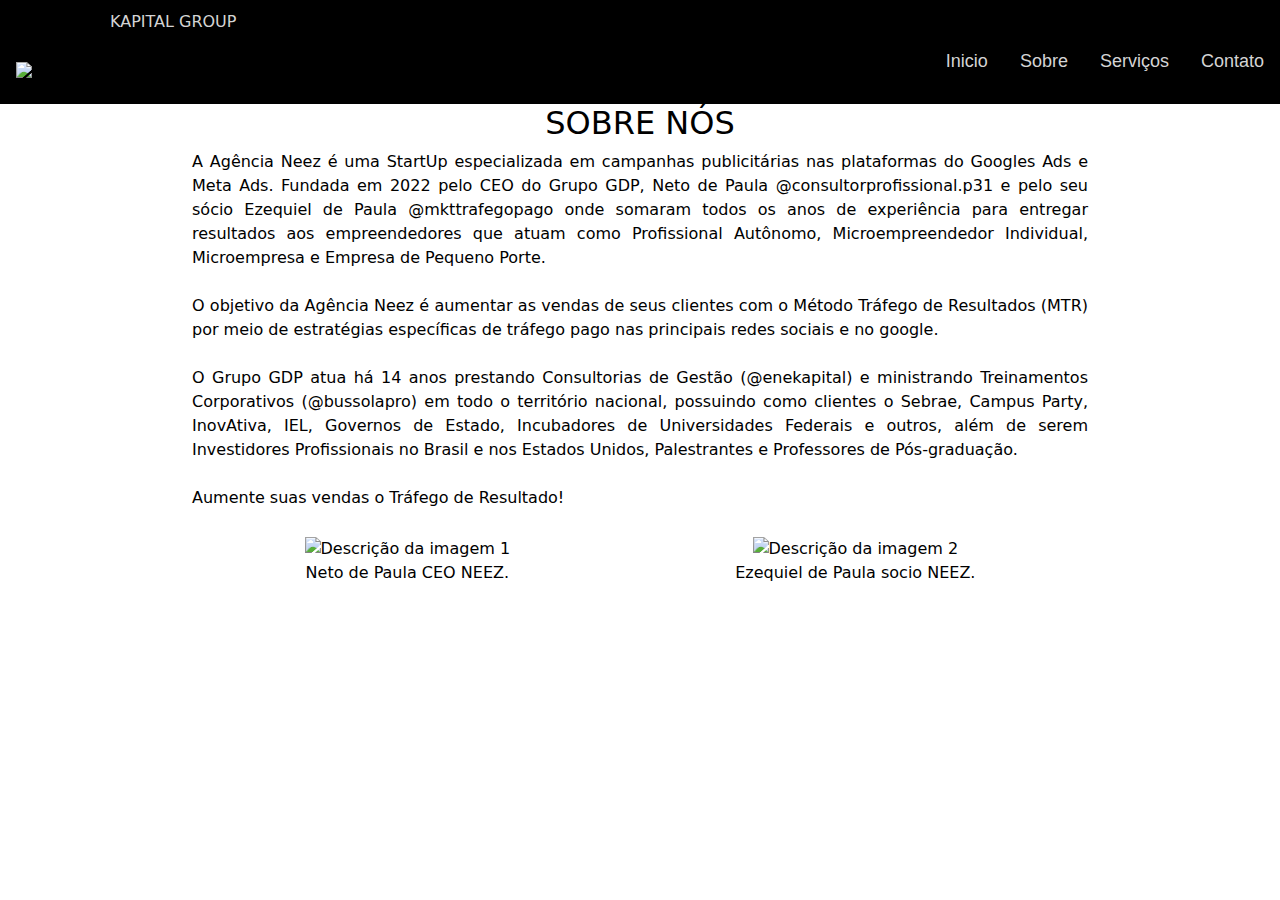
==== about.html @ 01608de9 "Merge branch 'main' of https://github.com/Tuttul12/AgenciaNeez_Info" ====
<!DOCTYPE html>
<html lang="pt-br">
    <head>
        <title>Sobre nós</title>
        <meta charset="UTF-8">
        <script src="https://kit.fontawesome.com/8090eeeaa7.js" crossorigin="anonymous"></script>
        <link href="https://cdn.jsdelivr.net/npm/bootstrap@5.3.3/dist/css/bootstrap.min.css" rel="stylesheet" integrity="sha384-QWTKZyjpPEjISv5WaRU9OFeRpok6YctnYmDr5pNlyT2bRjXh0JMhjY6hW+ALEwIH" crossorigin="anonymous">
        <link rel="stylesheet" href="css/style.css">
        <meta http-equiv="X-UA-Compatible" content="ie=edge">
        <link rel="preconnect" href="https://fonts.googleapis.com">
        <link rel="preconnect" href="https://fonts.gstatic.com" crossorigin>
        <link href="https://fonts.googleapis.com/css2?family=Roboto&display=swap" rel="stylesheet">
    </head>
    <body>
        <header id="inicio" class="header">
      <div class="header-top-group">
        <div class="container">
          <div class="header-left">KAPITAL GROUP</div>
            <div class="header-right">
              <a href="wa.me"><i class="fa-brands fa-whatsapp fa-xl"></i></a>
              <a href="https://www.instagram.com/agencianeez/"><i class="fa-brands fa-instagram fa-xl"></i></a>
            </div>
          </div>
        </div>
      </div>
<!--Menu de navegação-->
      <nav class="nav">
        <a href="index.html" class="logo-nav"><img src="../AgenciaNeez_Info/images/logo_2.ico" width="80px"></a>
        <button class="hamburger"></button>
        <ul class="nav-list">
          <li><a href="index.html">Inicio</a></li>
          <li><a href="about.html">Sobre</a></li>
          <li><a href="services.html">Serviços</a></li>
          <li><a href="contact.html">Contato</a></li>
        </ul>
      </nav>
    </header>
<!--Fim do menu de navegação-->
<!--Sessão Sobre-->
      <main class="about">
        <article class="about">
          <h2 class="about">SOBRE NÓS</h2>
            <p class="about">A Agência Neez é uma StartUp especializada em campanhas publicitárias nas plataformas do Googles Ads e Meta Ads. Fundada em 2022 pelo
                  CEO do Grupo GDP, Neto de Paula @consultorprofissional.p31 e pelo seu sócio Ezequiel de Paula @mkttrafegopago onde somaram todos os
                  anos de experiência para entregar resultados aos empreendedores que atuam como Profissional Autônomo, Microempreendedor Individual,
                  Microempresa e Empresa de Pequeno Porte.</br></br>
                  O objetivo da Agência Neez é aumentar as vendas de seus clientes com o Método Tráfego de Resultados (MTR) por meio de estratégias
                  específicas de tráfego pago nas principais redes sociais e no google.</br></br>
                  O Grupo GDP atua há 14 anos prestando Consultorias de Gestão (@enekapital) e ministrando Treinamentos Corporativos (@bussolapro) em
                  todo o território nacional, possuindo como clientes o Sebrae, Campus Party, InovAtiva, IEL, Governos de Estado, Incubadores de Universidades Federais
                  e outros, além de serem Investidores Profissionais no Brasil e nos Estados Unidos, Palestrantes e Professores de Pós-graduação.</br></br>
                  Aumente suas vendas o Tráfego de Resultado!
            </p>
              <div class="galeria">
    <figure>
        <img src="images/netoredonda.jpeg" alt="Descrição da imagem 1" />
        <figcaption>Neto de Paula CEO NEEZ.</figcaption>
    </figure>
    <figure>
        <img src="images/ezequielredonda.jpeg" alt="Descrição da imagem 2" />
        <figcaption>Ezequiel de Paula socio NEEZ.</figcaption>
    </figure>
              
        </article>
      </main>
    </body>
    </html>
---- css/style.css ----
.roboto-regular {
  font-family: "Roboto", sans-serif;
  font-weight: 400;
  font-style: normal;
}

* {
  margin: 0;
  padding: 0;
  box-sizing: border-box;
}

a {
  font-family: sans-serif;
  text-decoration: none;
}

/* Estilização NAV */

.header {
  background: #000;
  padding-inline: 16px;
}

.nav {
  max-width: 1280px;
  height: 70px;
  margin-inline: auto;

  display: flex;
  justify-content: space-between;
  align-items: center;
}

.nav-list {
  display: flex;
  gap: 32px;
  list-style: none;
}
.nav-list a {
  font-size: 18px;
  color: #d4d4d4;
  padding-block: 16px;
  transition: 0.2s;
}

.nav-list a:hover {
  color: #4e534e;
}

.fa-whatsapp {
  color: #d4d4d4;
  transition: 0.2s;
}

.fa-whatsapp:hover {
  color: #4e534e;
}

.fa-instagram {
  color: #d4d4d4;
  transition: 0.2s;
}

.fa-instagram:hover {
  color: #4e534e;
}

.hamburger {
  display: none;
  border: none;
  background: none;
  border-top: 3px solid #d4d4d4;
  cursor: pointer;
}

.hamburger::after,
.hamburger::before {
  content: " ";
  display: block;
  width: 30px;
  height: 3px;
  background: #d4d4d4;
  margin-top: 5px;
  position: relative;
  transition: 0.3s;
}

@media (max-width: 750px) {
  .hamburger {
    display: block;
    z-index: 1;
  }

  .nav-list {
    position: fixed;
    top: 0;
    left: 0;
    width: 100vw;
    height: 100vh;
    background: #a2a2a2;
    clip-path: circle(100px at 90% -15%);
    transition: 1s ease-out;

    flex-direction: column;
    justify-content: space-around;
    align-items: center;
    gap: 0;

    pointer-events: none;
  }

  .nav-list a {
    font-size: 24px;
    opacity: 0;
  }

  .nav-list li:nth-child(1) a {
    transition: 0.5s 0.2s;
  }

  .nav-list li:nth-child(2) a {
    transition: 0.5s 0.4s;
  }

  .nav-list li:nth-child(3) a {
    transition: 0.5s 0.6s;
  }

  /* Estilos ativos */

  .nav.active .nav-list {
    clip-path: circle(1500px at 90% -15%);
    pointer-events: all;
  }

  .nav.active .nav-list a {
    opacity: 1;
  }

  .nav.active .hamburger {
    position: fixed;
    top: 26px;
    right: 16px;
    border-top-color: transparent;
  }

  .nav.active .hamburger::before {
    transform: rotate(135deg);
  }

  .nav.active .hamburger::after {
    transform: rotate(-135deg);
    top: -7px;
  }
}

.container {
  display: flex;
  justify-content: space-between;
  align-items: center;
  padding-top: 10px;
  padding-left: 40px;
  padding-right: 20px;
}
/* Fim Estilização NAV */
/* Estilização Home */
.carrosel {
  display: grid;
  place-items: center;
  background-color: white;
}

h1 {
  font-size: 3rem;
  padding: 20px;
  margin: 20px 0px;
  color: #4e534e;
}

.slider {
  display: flex;
  justify-content: center;
  align-items: center;
  height: 100%;
  width: 80%;
  overflow: hidden;
  background: #d4d4d4;
  border-radius: 16px;
  box-shadow: 0 4px 30px rgba(0, 0, 0, 0.1);
  backdrop-filter: blur(7.4px);
  -webkit-backdrop-filter: blur(7.4px);
  border: 1px solid rgba(255, 255, 255, 0.4);
}

.slider-items {
  display: flex;
  justify-content: center;
  align-items: center;
  gap: 20px;
  animation: scrolling 20s linear infinite;
}

@keyframes scrolling {
  0% {
    transform: translateX(80%);
  }

  100% {
    transform: translateX(-20%);
  }
}

.slider-items img {
  width: 12%;
  margin: 25px;
}
/* Fim Estilização Home */

.container-fluid {
  height: max-content;
  background-color: #2c2c31;
  margin: 0;
}

.header-left {
  color: #d4d4d4;
  text-align: left;
}

.collapse {
  display: flex;
  justify-content: space-between;
  align-items: right;
}

.container-fluid {
  padding-left: 14%;
}

#home {
  background-image: url(../images/bg-header.png);
  background-repeat: no-repeat;
  background-size: cover;
  background-position: center;
}

.home {
  height: 500px;
}

.init {
  display: flex;
  justify-content: center;
  padding: 425px;
}

main.about {
  color: #000;
  padding-left: 15%;
  padding-right: 15%;
  align-items: center;
  text-align: justify;
}
.galeria {
  display: flex;
  justify-content: space-around;
}
figure {
  margin: 10px;
  text-align: center;
}
img {
  max-width: 100%; /* Ajusta a imagem para caber no container */
  height: auto; /* Mantém a proporção da imagem */
}

h2.about {
  color: black;
  padding-left: 15%;
  padding-right: 15%;
}

article > div > p {
  align-items: center;
  flex-direction: column;
}
p.about {
  color: #000;
}

.text-align {
  padding-left: 10%;
  padding-right: 10%;
  margin-top: -10px;
  font-size: 22px;
  padding-bottom: 3%;
}

h2 {
  text-align: center;
  color: #b5b2a7;
}

p {
  align-items: center;
  text-align: justify;
  color: #d4d4d4;
}
::-webkit-scrollbar {
  width: 8px;
}

::-webkit-scrollbar-track {
  background-color: #2f2f34;
}

::-webkit-scrollbar-thumb {
  background-color: #9e9ea0;
}

.product {
  display: flex;
  flex-direction: row;
}

.card h1 {
  text-align: center;
}

.card {
  text-align: center;
  color: #fff;
  margin: 64px;
  padding: 8px;
  width: 270px;
  height: 480px;
  background-color: #000;
  box-shadow: 10px 5px 5px #000;
  border-radius: 2%;
  overflow-y: hidden;
  opacity: calc(0.8);
  letter-spacing: monospace;
  font-size: medium;
  text-align: justify;
  align-items: center;
  border: 4px solid #2c2c31;
  position: relative;
}

div.card > ul {
  list-style-type: "\🗸\00A0";
  list-style-position: inside;
}

@media (max-widht: 750px) {
  .card {
    flex-direction: column;
    z-index: 1;
  }
}

input {
  background-color: #4e534e;
  color: #fff;
  width: 120px;
  height: 30px;
  font-size: large;
  cursor: grabbing;
  border-radius: 15px;
  text-align: center;
  border: 1px solid #4e534e;
}

input:hover {
  transform: scale(1.1);
}

.footer {
  background-color: #000;
  padding: 10px;
}

.copyright {
  display: flex;
  place-items: center;
  color: red;
}

.copyright .text-footer {
  color: red;
  align-items: center;
}
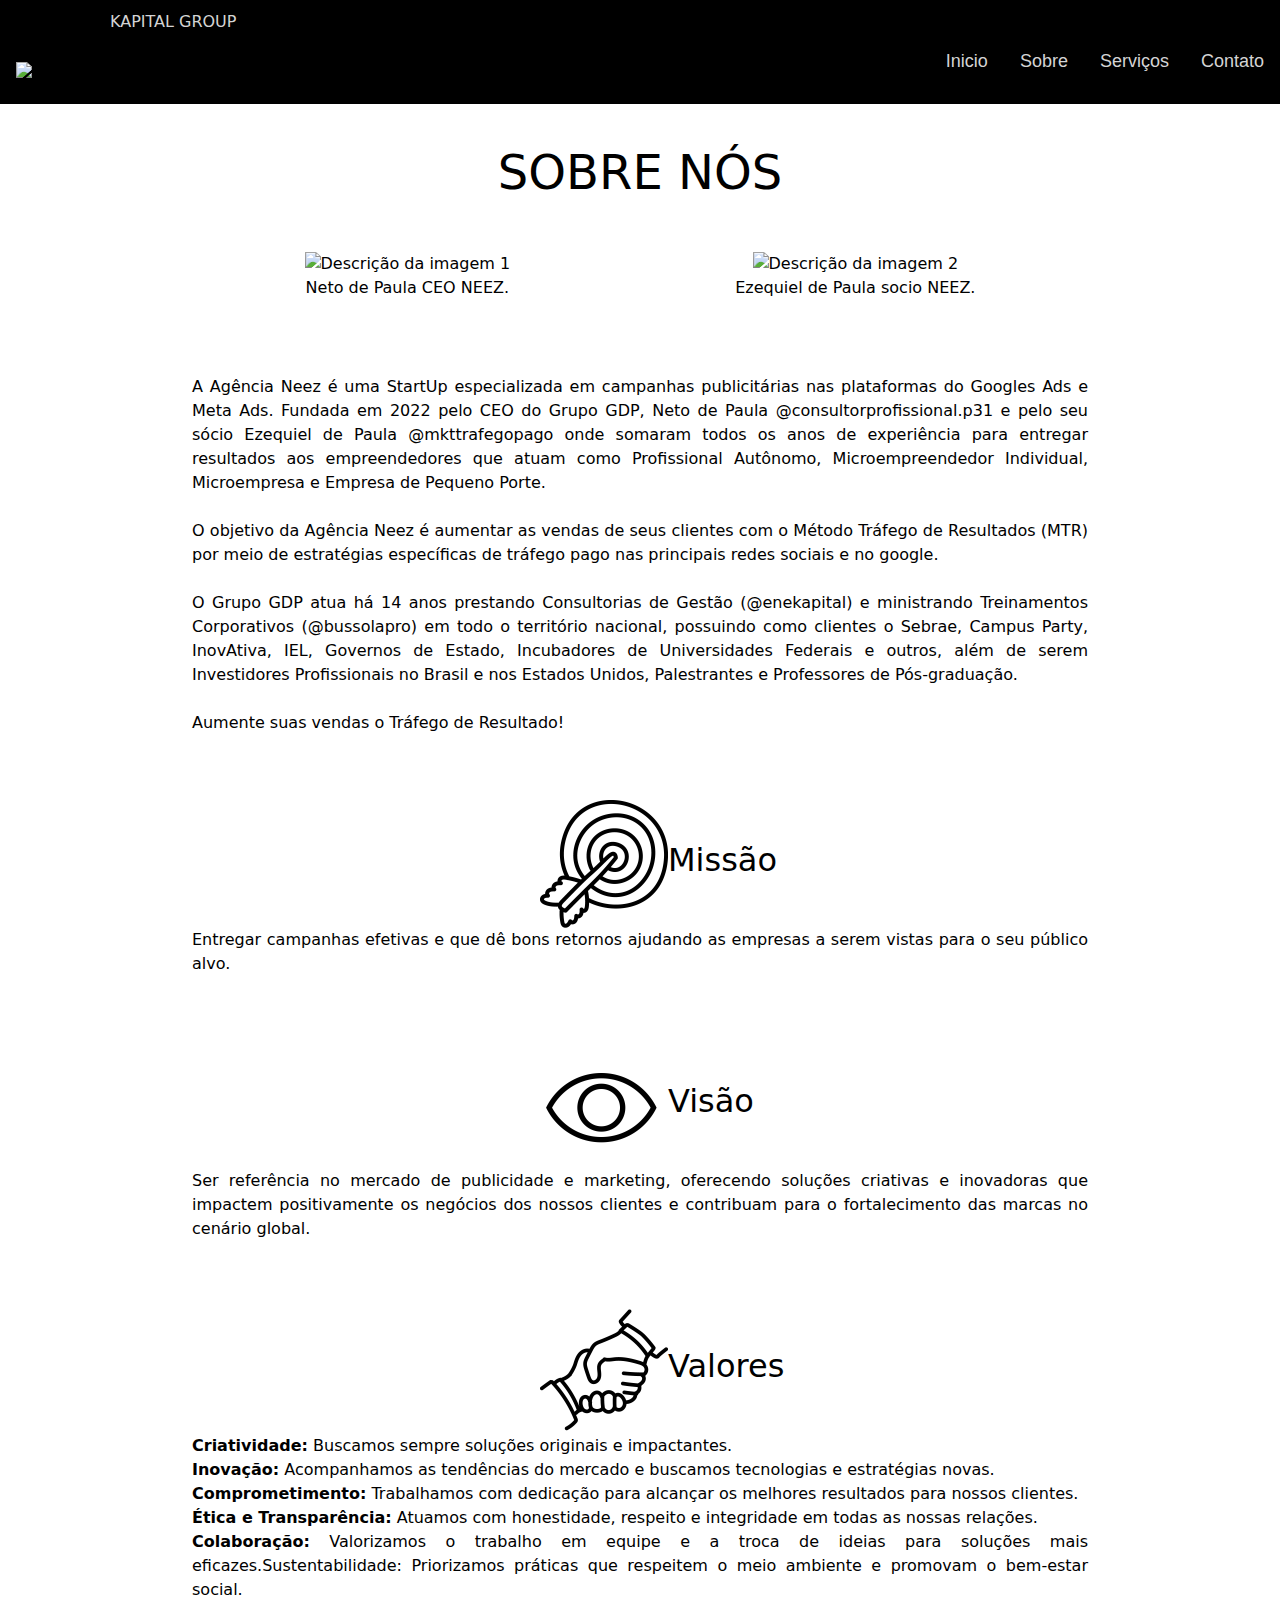
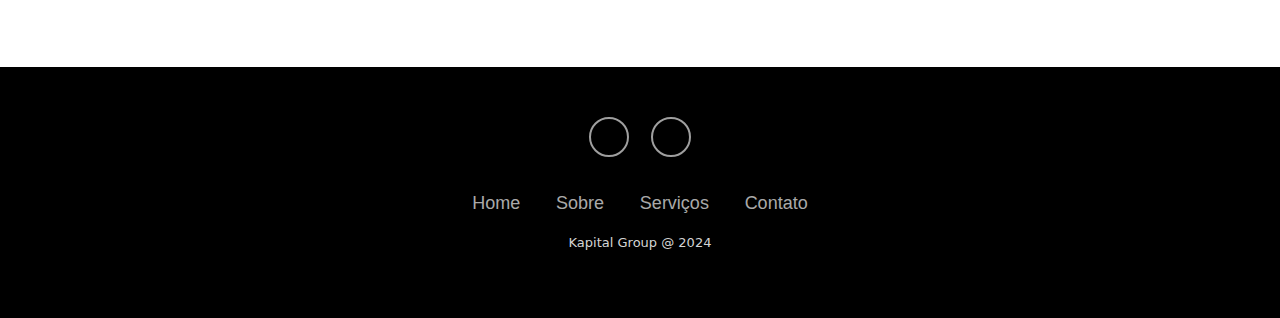
==== commit fdc912ee: "IDEAIS" ====
--- a/about.html
+++ b/about.html
@@ -1,31 +1,34 @@
 <!DOCTYPE html>
 <html lang="pt-br">
-    <head>
-        <title>Sobre nós</title>
-        <meta charset="UTF-8">
-        <script src="https://kit.fontawesome.com/8090eeeaa7.js" crossorigin="anonymous"></script>
-        <link href="https://cdn.jsdelivr.net/npm/bootstrap@5.3.3/dist/css/bootstrap.min.css" rel="stylesheet" integrity="sha384-QWTKZyjpPEjISv5WaRU9OFeRpok6YctnYmDr5pNlyT2bRjXh0JMhjY6hW+ALEwIH" crossorigin="anonymous">
-        <link rel="stylesheet" href="css/style.css">
-        <meta http-equiv="X-UA-Compatible" content="ie=edge">
-        <link rel="preconnect" href="https://fonts.googleapis.com">
-        <link rel="preconnect" href="https://fonts.gstatic.com" crossorigin>
-        <link href="https://fonts.googleapis.com/css2?family=Roboto&display=swap" rel="stylesheet">
-    </head>
-    <body>
-        <header id="inicio" class="header">
+  <head>
+    <title>NEEZ</title>
+      <meta charset="UTF-8">
+      <script src="https://kit.fontawesome.com/8090eeeaa7.js" crossorigin="anonymous"></script>
+      <link href="https://cdn.jsdelivr.net/npm/bootstrap@5.3.3/dist/css/bootstrap.min.css" rel="stylesheet" integrity="sha384-QWTKZyjpPEjISv5WaRU9OFeRpok6YctnYmDr5pNlyT2bRjXh0JMhjY6hW+ALEwIH" crossorigin="anonymous">
+      <link rel="stylesheet" href="css/style.css">
+      <meta http-equiv="X-UA-Compatible" content="ie=edge">
+      <link rel="preconnect" href="https://fonts.googleapis.com">
+      <link rel="preconnect" href="https://fonts.gstatic.com" crossorigin>
+      <link href="https://fonts.googleapis.com/css2?family=Roboto&display=swap" rel="stylesheet">
+      <script defer src="/js/app.js"></script>
+       <meta http-equiv="Content-Secury-Policy" content="default-src 'self'; script-src 'self'">
+  </head>
+  <body>
+    <script src="script-local.js"></script>
+    <header id="inicio" class="header">
       <div class="header-top-group">
         <div class="container">
           <div class="header-left">KAPITAL GROUP</div>
             <div class="header-right">
-              <a href="wa.me"><i class="fa-brands fa-whatsapp fa-xl"></i></a>
-              <a href="https://www.instagram.com/agencianeez/"><i class="fa-brands fa-instagram fa-xl"></i></a>
+              <a href="wa.me" target="_blank"><i class="fa-brands fa-whatsapp fa-xl"></i></a>
+              <a href="https://www.instagram.com/agencianeez/" target="_blank"><i class="fa-brands fa-instagram fa-xl"></i></a>
             </div>
           </div>
         </div>
       </div>
 <!--Menu de navegação-->
-      <nav class="nav">
-        <a href="index.html" class="logo-nav"><img src="../AgenciaNeez_Info/images/logo_2.ico" width="80px"></a>
+    <nav class="nav">
+        <a href="index.html" class="logo-nav"><img src="./images/logo_2.png" width="80px"></a>
         <button class="hamburger"></button>
         <ul class="nav-list">
           <li><a href="index.html">Inicio</a></li>
@@ -39,7 +42,17 @@
 <!--Sessão Sobre-->
       <main class="about">
         <article class="about">
-          <h2 class="about">SOBRE NÓS</h2>
+          <h1 class="about">SOBRE NÓS</h1>
+          <div class="galeria">
+            <figure>
+              <img src="images/netoredonda.png" alt="Descrição da imagem 1" />
+                <figcaption>Neto de Paula CEO NEEZ.</figcaption>
+          </figure>
+    <figure>
+        <img src="images/ezequielredonda.png" alt="Descrição da imagem 2" />
+        <figcaption>Ezequiel de Paula socio NEEZ.</figcaption>
+    </figure>
+    </div>
             <p class="about">A Agência Neez é uma StartUp especializada em campanhas publicitárias nas plataformas do Googles Ads e Meta Ads. Fundada em 2022 pelo
                   CEO do Grupo GDP, Neto de Paula @consultorprofissional.p31 e pelo seu sócio Ezequiel de Paula @mkttrafegopago onde somaram todos os
                   anos de experiência para entregar resultados aos empreendedores que atuam como Profissional Autônomo, Microempreendedor Individual,
@@ -51,17 +64,58 @@
                   e outros, além de serem Investidores Profissionais no Brasil e nos Estados Unidos, Palestrantes e Professores de Pós-graduação.</br></br>
                   Aumente suas vendas o Tráfego de Resultado!
             </p>
-              <div class="galeria">
-    <figure>
-        <img src="images/netoredonda.jpeg" alt="Descrição da imagem 1" />
-        <figcaption>Neto de Paula CEO NEEZ.</figcaption>
-    </figure>
-    <figure>
-        <img src="images/ezequielredonda.jpeg" alt="Descrição da imagem 2" />
-        <figcaption>Ezequiel de Paula socio NEEZ.</figcaption>
-    </figure>
-              
+            <div class="missao">
+              <img src="images/missao.png" alt="Icone missao"/>
+              <h2 class="ideais">Missão</h2>
+              </div>
+              <p class="ideais">Entregar campanhas efetivas e que dê bons retornos ajudando as empresas a serem vistas para o seu público alvo.</p>
+                
+              <div class="visao">
+                <img  src="images/visao.png" alt="icones visao">
+                <h2 class="ideais">Visão</h2>
+              </div>
+              <p class="ideais">Ser referência no mercado de publicidade e marketing, oferecendo soluções criativas e inovadoras que impactem positivamente os negócios dos nossos clientes e contribuam para o fortalecimento das marcas no cenário global. </p>
+
+              <div class="valor">
+                <img  src="images/valores.png" alt="Icones Valores">
+                <h2 class="ideais" >Valores</h2>
+              </div>
+                      <p class="ideais">
+                        <spam>Criatividade:</spam> Buscamos sempre soluções originais e impactantes. <br>
+                        <spam>Inovação:</spam> Acompanhamos as tendências do mercado e buscamos tecnologias e estratégias novas. <br>
+                        <spam>Comprometimento:</spam> Trabalhamos com dedicação para alcançar os melhores resultados para nossos clientes. <br>
+                        <spam>Ética e Transparência:</spam> Atuamos com honestidade, respeito e integridade em todas as nossas relações. <br>
+                        <spam>Colaboração:</spam> Valorizamos o trabalho em equipe e a troca de ideias para soluções mais eficazes.Sustentabilidade: Priorizamos práticas que respeitem o meio ambiente e promovam o bem-estar social.
+                      </p>
+            </div>
         </article>
       </main>
-    </body>
-    </html>+<!--Inicio Footer-->
+    <footer class="footers">
+      <section class="footer">
+        <div class="social">
+            <a href="wa.me" target="_blank"><i class="fa-brands fa-whatsapp fa-xl"></i></a>
+              <a href="https://www.instagram.com/agencianeez/" target="_blank"><i class="fa-brands fa-instagram fa-xl"></i></a>
+        </div>
+        <ul class="list-footer">
+          <li>
+            <a href="#">Home</a>
+          </li>
+          <li>
+            <a href="about.html">Sobre</a>
+          </li>
+          <li>
+            <a href="services.html">Serviços</a>
+          </li>
+          <li>
+            <a href="contact.html">Contato</a>
+          </li>
+        </ul>
+        <p class="copyright">
+          Kapital Group @ 2024
+        </p>
+      </section>
+    </footer>
+<!--Fim Footer-->
+  </body>
+</html>--- a/css/style.css
+++ b/css/style.css
@@ -191,6 +191,7 @@
   backdrop-filter: blur(7.4px);
   -webkit-backdrop-filter: blur(7.4px);
   border: 1px solid rgba(255, 255, 255, 0.4);
+  margin-bottom: 48px;
 }
 
 .slider-items {
@@ -265,6 +266,7 @@
 .galeria {
   display: flex;
   justify-content: space-around;
+  margin-bottom: 65px;
 }
 figure {
   margin: 10px;
@@ -275,15 +277,17 @@
   height: auto; /* Mantém a proporção da imagem */
 }
 
-h2.about {
-  color: black;
+article > h1.about {
+  color: rgb(0, 0, 0);
   padding-left: 15%;
   padding-right: 15%;
-}
-
-article > div > p {
+  text-align: center;
+}
+
+article > p {
   align-items: center;
   flex-direction: column;
+  margin-bottom: 65px;
 }
 p.about {
   color: #000;
@@ -360,7 +364,7 @@
   }
 }
 
-input {
+button {
   background-color: #4e534e;
   color: #fff;
   width: 120px;
@@ -372,22 +376,164 @@
   border: 1px solid #4e534e;
 }
 
-input:hover {
+button:hover {
   transform: scale(1.1);
 }
-
-.footer {
+/* Estilização Contato */
+
+.cont {
+  display: flex;
+  justify-content: center;
+  align-items: center;
+  width: 100%;
+  height: 100vh;
+}
+
+.form_box {
+  display: flex;
+  flex-direction: column;
+  background-color: #fff;
+  border-radius: 8px;
+  width: 700px;
+}
+
+.form_box .title {
+  padding: 24px 32px;
+  font-size: 24px;
+  border-bottom: thin solid #d4d4d4;
+}
+
+.form_box form {
+  display: flex;
+  align-items: start;
+  flex-wrap: wrap;
+  padding: 32px;
+}
+
+.form_box input,
+.form_box textarea {
+  width: calc(50% - 8px);
+  height: 48px;
+  border-radius: 8px;
+  border: thin solid #d5d5d5;
+  padding-left: 16px;
+  margin-bottom: 16px;
+  font-size: 16px;
+}
+
+.form_box input:first-child {
+  margin-right: 16px;
+}
+
+.form_box input[name="email"] {
+  width: 100%;
+}
+
+.form_box textarea {
+  width: 100%;
+  height: 180px;
+  padding: 16px;
+}
+
+/* Fim estilização Contato */
+/* Estilização Footer*/
+
+.footers {
   background-color: #000;
   padding: 10px;
-}
-
-.copyright {
-  display: flex;
-  place-items: center;
-  color: red;
-}
-
-.copyright .text-footer {
-  color: red;
-  align-items: center;
-}
+  font-weight: 400;
+  box-sizing: border-box;
+}
+
+.footer {
+  padding: 40px 0;
+}
+
+.footer .social {
+  text-align: center;
+  padding-bottom: 25px;
+}
+
+.footer .social a {
+  font-size: 15px;
+  color: inherit;
+  border: 2px solid #d4d4d4;
+  width: 40px;
+  height: 40px;
+  line-height: 36px;
+  display: inline-block;
+  text-align: center;
+  border-radius: 50%;
+  margin: 0 8px;
+  opacity: 0.75;
+}
+
+.footer .social a:hover {
+  opacity: 0.9;
+}
+
+.footer ul {
+  margin-top: 0;
+  padding: 0;
+  list-style: none;
+  font-size: 18px;
+  line-height: 1.6;
+  margin-bottom: 0;
+  text-align: center;
+}
+
+.footer ul a {
+  color: #d4d4d4;
+  text-decoration: none;
+  opacity: 0.8;
+}
+
+.footer ul li {
+  display: inline-block;
+  padding: 0 15px;
+}
+
+.footer ul li a:hover {
+  opacity: 1;
+}
+
+.footer .copyright {
+  margin-top: 15px;
+  text-align: center;
+  font-size: 13px;
+  color: #d4d4d4;
+}
+
+/* Fim Estilização Footer*/
+
+
+.missao {
+    display: flex;
+    align-items: center;
+    margin: auto;
+    width: 200px; 
+    height: auto; 
+    color: #000;
+}
+.valor {
+    display: flex;
+    align-items: center;
+    margin: auto;
+    width: 200px; 
+    height: auto; 
+    color: #000;
+}
+.visao {
+    display: flex;
+    align-items: center;
+    margin: auto;
+    width: 200px; 
+    height: auto; 
+    color: #000;
+}
+.ideais{
+  color: #000;
+}
+spam{
+  font-weight: bolder;
+}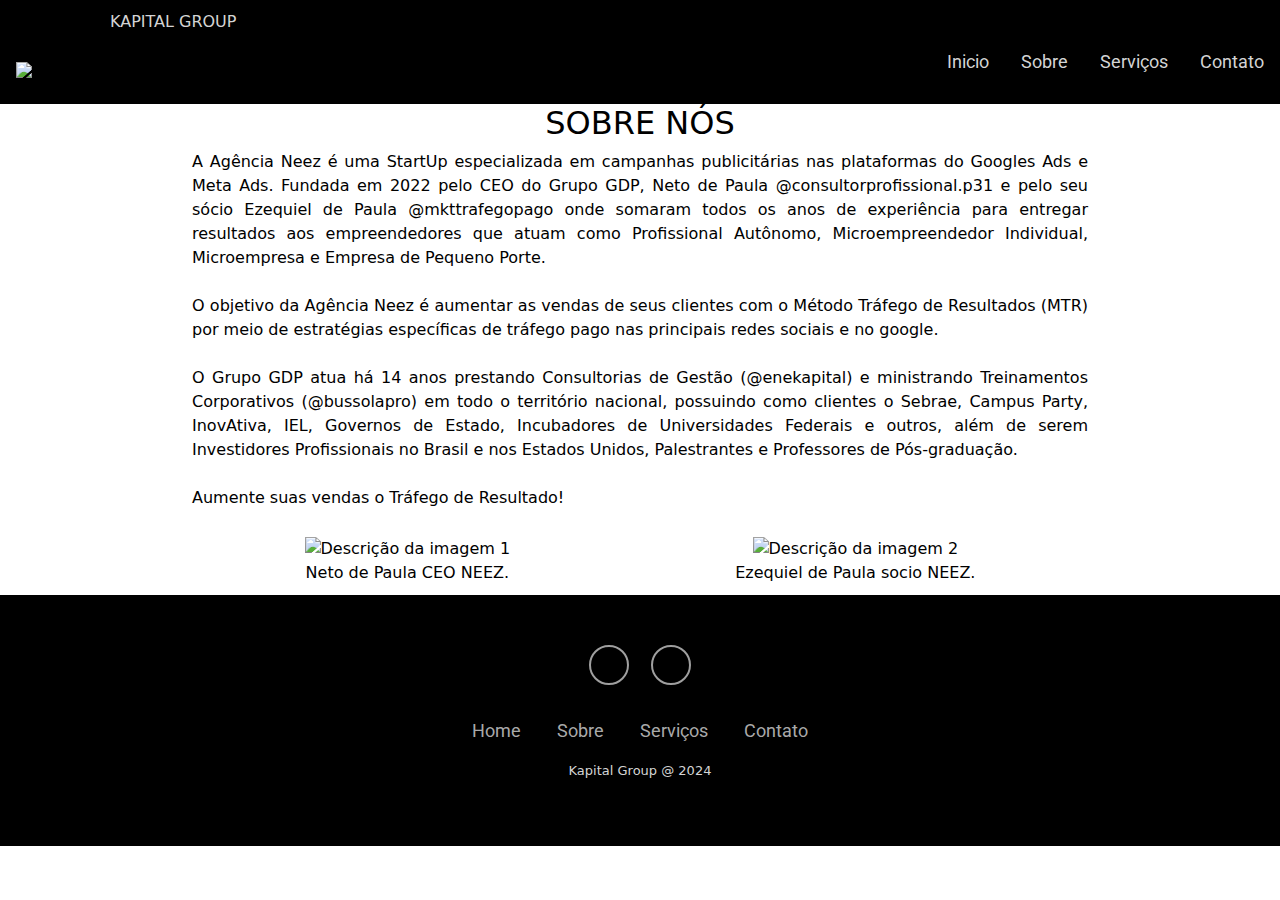
==== commit b7e4983f: "atualização card vendas" ====
--- a/about.html
+++ b/about.html
@@ -1,34 +1,33 @@
 <!DOCTYPE html>
 <html lang="pt-br">
-  <head>
-    <title>NEEZ</title>
-      <meta charset="UTF-8">
-      <script src="https://kit.fontawesome.com/8090eeeaa7.js" crossorigin="anonymous"></script>
-      <link href="https://cdn.jsdelivr.net/npm/bootstrap@5.3.3/dist/css/bootstrap.min.css" rel="stylesheet" integrity="sha384-QWTKZyjpPEjISv5WaRU9OFeRpok6YctnYmDr5pNlyT2bRjXh0JMhjY6hW+ALEwIH" crossorigin="anonymous">
-      <link rel="stylesheet" href="css/style.css">
-      <meta http-equiv="X-UA-Compatible" content="ie=edge">
-      <link rel="preconnect" href="https://fonts.googleapis.com">
-      <link rel="preconnect" href="https://fonts.gstatic.com" crossorigin>
-      <link href="https://fonts.googleapis.com/css2?family=Roboto&display=swap" rel="stylesheet">
-      <script defer src="/js/app.js"></script>
-       <meta http-equiv="Content-Secury-Policy" content="default-src 'self'; script-src 'self'">
-  </head>
-  <body>
+    <head>
+        <title>Sobre nós</title>
+        <meta charset="UTF-8">
+        <script src="https://kit.fontawesome.com/8090eeeaa7.js" crossorigin="anonymous"></script>
+        <link href="https://cdn.jsdelivr.net/npm/bootstrap@5.3.3/dist/css/bootstrap.min.css" rel="stylesheet" integrity="sha384-QWTKZyjpPEjISv5WaRU9OFeRpok6YctnYmDr5pNlyT2bRjXh0JMhjY6hW+ALEwIH" crossorigin="anonymous">
+        <link rel="stylesheet" href="css/style.css">
+        <meta http-equiv="X-UA-Compatible" content="ie=edge">
+        <link rel="preconnect" href="https://fonts.googleapis.com">
+        <link rel="preconnect" href="https://fonts.gstatic.com" crossorigin>
+        <link href="https://fonts.googleapis.com/css2?family=Roboto&display=swap" rel="stylesheet">
+         <meta http-equiv="Content-Secury-Policy" content="default-src 'self'; script-src 'self'">
+    </head>
+    <body>
     <script src="script-local.js"></script>
     <header id="inicio" class="header">
       <div class="header-top-group">
         <div class="container">
           <div class="header-left">KAPITAL GROUP</div>
             <div class="header-right">
-              <a href="wa.me" target="_blank"><i class="fa-brands fa-whatsapp fa-xl"></i></a>
-              <a href="https://www.instagram.com/agencianeez/" target="_blank"><i class="fa-brands fa-instagram fa-xl"></i></a>
+              <a href="wa.me"><i class="fa-brands fa-whatsapp fa-xl"></i></a>
+              <a href="https://www.instagram.com/agencianeez/"><i class="fa-brands fa-instagram fa-xl"></i></a>
             </div>
           </div>
         </div>
       </div>
 <!--Menu de navegação-->
-    <nav class="nav">
-        <a href="index.html" class="logo-nav"><img src="./images/logo_2.png" width="80px"></a>
+      <nav class="nav">
+        <a href="index.html" class="logo-nav"><img src="../AgenciaNeez_Info/images/logo_2.ico" width="80px"></a>
         <button class="hamburger"></button>
         <ul class="nav-list">
           <li><a href="index.html">Inicio</a></li>
@@ -42,17 +41,7 @@
 <!--Sessão Sobre-->
       <main class="about">
         <article class="about">
-          <h1 class="about">SOBRE NÓS</h1>
-          <div class="galeria">
-            <figure>
-              <img src="images/netoredonda.png" alt="Descrição da imagem 1" />
-                <figcaption>Neto de Paula CEO NEEZ.</figcaption>
-          </figure>
-    <figure>
-        <img src="images/ezequielredonda.png" alt="Descrição da imagem 2" />
-        <figcaption>Ezequiel de Paula socio NEEZ.</figcaption>
-    </figure>
-    </div>
+          <h2 class="about">SOBRE NÓS</h2>
             <p class="about">A Agência Neez é uma StartUp especializada em campanhas publicitárias nas plataformas do Googles Ads e Meta Ads. Fundada em 2022 pelo
                   CEO do Grupo GDP, Neto de Paula @consultorprofissional.p31 e pelo seu sócio Ezequiel de Paula @mkttrafegopago onde somaram todos os
                   anos de experiência para entregar resultados aos empreendedores que atuam como Profissional Autônomo, Microempreendedor Individual,
@@ -64,34 +53,19 @@
                   e outros, além de serem Investidores Profissionais no Brasil e nos Estados Unidos, Palestrantes e Professores de Pós-graduação.</br></br>
                   Aumente suas vendas o Tráfego de Resultado!
             </p>
-            <div class="missao">
-              <img src="images/missao.png" alt="Icone missao"/>
-              <h2 class="ideais">Missão</h2>
-              </div>
-              <p class="ideais">Entregar campanhas efetivas e que dê bons retornos ajudando as empresas a serem vistas para o seu público alvo.</p>
-                
-              <div class="visao">
-                <img  src="images/visao.png" alt="icones visao">
-                <h2 class="ideais">Visão</h2>
-              </div>
-              <p class="ideais">Ser referência no mercado de publicidade e marketing, oferecendo soluções criativas e inovadoras que impactem positivamente os negócios dos nossos clientes e contribuam para o fortalecimento das marcas no cenário global. </p>
-
-              <div class="valor">
-                <img  src="images/valores.png" alt="Icones Valores">
-                <h2 class="ideais" >Valores</h2>
-              </div>
-                      <p class="ideais">
-                        <spam>Criatividade:</spam> Buscamos sempre soluções originais e impactantes. <br>
-                        <spam>Inovação:</spam> Acompanhamos as tendências do mercado e buscamos tecnologias e estratégias novas. <br>
-                        <spam>Comprometimento:</spam> Trabalhamos com dedicação para alcançar os melhores resultados para nossos clientes. <br>
-                        <spam>Ética e Transparência:</spam> Atuamos com honestidade, respeito e integridade em todas as nossas relações. <br>
-                        <spam>Colaboração:</spam> Valorizamos o trabalho em equipe e a troca de ideias para soluções mais eficazes.Sustentabilidade: Priorizamos práticas que respeitem o meio ambiente e promovam o bem-estar social.
-                      </p>
-            </div>
+              <div class="galeria">
+    <figure>
+        <img src="images/netoredonda.jpeg" alt="Descrição da imagem 1" />
+        <figcaption>Neto de Paula CEO NEEZ.</figcaption>
+    </figure>
+    <figure>
+        <img src="images/ezequielredonda.jpeg" alt="Descrição da imagem 2" />
+        <figcaption>Ezequiel de Paula socio NEEZ.</figcaption>
+    </figure>
+              
         </article>
       </main>
-<!--Inicio Footer-->
-    <footer class="footers">
+       <footer class="footers">
       <section class="footer">
         <div class="social">
             <a href="wa.me" target="_blank"><i class="fa-brands fa-whatsapp fa-xl"></i></a>
@@ -116,6 +90,5 @@
         </p>
       </section>
     </footer>
-<!--Fim Footer-->
-  </body>
-</html>+    </body>
+    </html>--- a/css/style.css
+++ b/css/style.css
@@ -11,7 +11,7 @@
 }
 
 a {
-  font-family: sans-serif;
+  font-family: "Roboto", sans-serif;
   text-decoration: none;
 }
 
@@ -188,10 +188,9 @@
   background: #d4d4d4;
   border-radius: 16px;
   box-shadow: 0 4px 30px rgba(0, 0, 0, 0.1);
+  -webkit-backdrop-filter: blur(7.4px);
   backdrop-filter: blur(7.4px);
-  -webkit-backdrop-filter: blur(7.4px);
   border: 1px solid rgba(255, 255, 255, 0.4);
-  margin-bottom: 48px;
 }
 
 .slider-items {
@@ -266,7 +265,6 @@
 .galeria {
   display: flex;
   justify-content: space-around;
-  margin-bottom: 65px;
 }
 figure {
   margin: 10px;
@@ -277,17 +275,15 @@
   height: auto; /* Mantém a proporção da imagem */
 }
 
-article > h1.about {
-  color: rgb(0, 0, 0);
+h2.about {
+  color: black;
   padding-left: 15%;
   padding-right: 15%;
-  text-align: center;
-}
-
-article > p {
+}
+
+article > div > p {
   align-items: center;
   flex-direction: column;
-  margin-bottom: 65px;
 }
 p.about {
   color: #000;
@@ -337,7 +333,7 @@
   color: #fff;
   margin: 64px;
   padding: 8px;
-  width: 270px;
+  width: 300px;
   height: 480px;
   background-color: #000;
   box-shadow: 10px 5px 5px #000;
@@ -352,18 +348,6 @@
   position: relative;
 }
 
-div.card > ul {
-  list-style-type: "\🗸\00A0";
-  list-style-position: inside;
-}
-
-@media (max-widht: 750px) {
-  .card {
-    flex-direction: column;
-    z-index: 1;
-  }
-}
-
 button {
   background-color: #4e534e;
   color: #fff;
@@ -379,63 +363,7 @@
 button:hover {
   transform: scale(1.1);
 }
-/* Estilização Contato */
-
-.cont {
-  display: flex;
-  justify-content: center;
-  align-items: center;
-  width: 100%;
-  height: 100vh;
-}
-
-.form_box {
-  display: flex;
-  flex-direction: column;
-  background-color: #fff;
-  border-radius: 8px;
-  width: 700px;
-}
-
-.form_box .title {
-  padding: 24px 32px;
-  font-size: 24px;
-  border-bottom: thin solid #d4d4d4;
-}
-
-.form_box form {
-  display: flex;
-  align-items: start;
-  flex-wrap: wrap;
-  padding: 32px;
-}
-
-.form_box input,
-.form_box textarea {
-  width: calc(50% - 8px);
-  height: 48px;
-  border-radius: 8px;
-  border: thin solid #d5d5d5;
-  padding-left: 16px;
-  margin-bottom: 16px;
-  font-size: 16px;
-}
-
-.form_box input:first-child {
-  margin-right: 16px;
-}
-
-.form_box input[name="email"] {
-  width: 100%;
-}
-
-.form_box textarea {
-  width: 100%;
-  height: 180px;
-  padding: 16px;
-}
-
-/* Fim estilização Contato */
+
 /* Estilização Footer*/
 
 .footers {
@@ -505,35 +433,3 @@
 }
 
 /* Fim Estilização Footer*/
-
-
-.missao {
-    display: flex;
-    align-items: center;
-    margin: auto;
-    width: 200px; 
-    height: auto; 
-    color: #000;
-}
-.valor {
-    display: flex;
-    align-items: center;
-    margin: auto;
-    width: 200px; 
-    height: auto; 
-    color: #000;
-}
-.visao {
-    display: flex;
-    align-items: center;
-    margin: auto;
-    width: 200px; 
-    height: auto; 
-    color: #000;
-}
-.ideais{
-  color: #000;
-}
-spam{
-  font-weight: bolder;
-}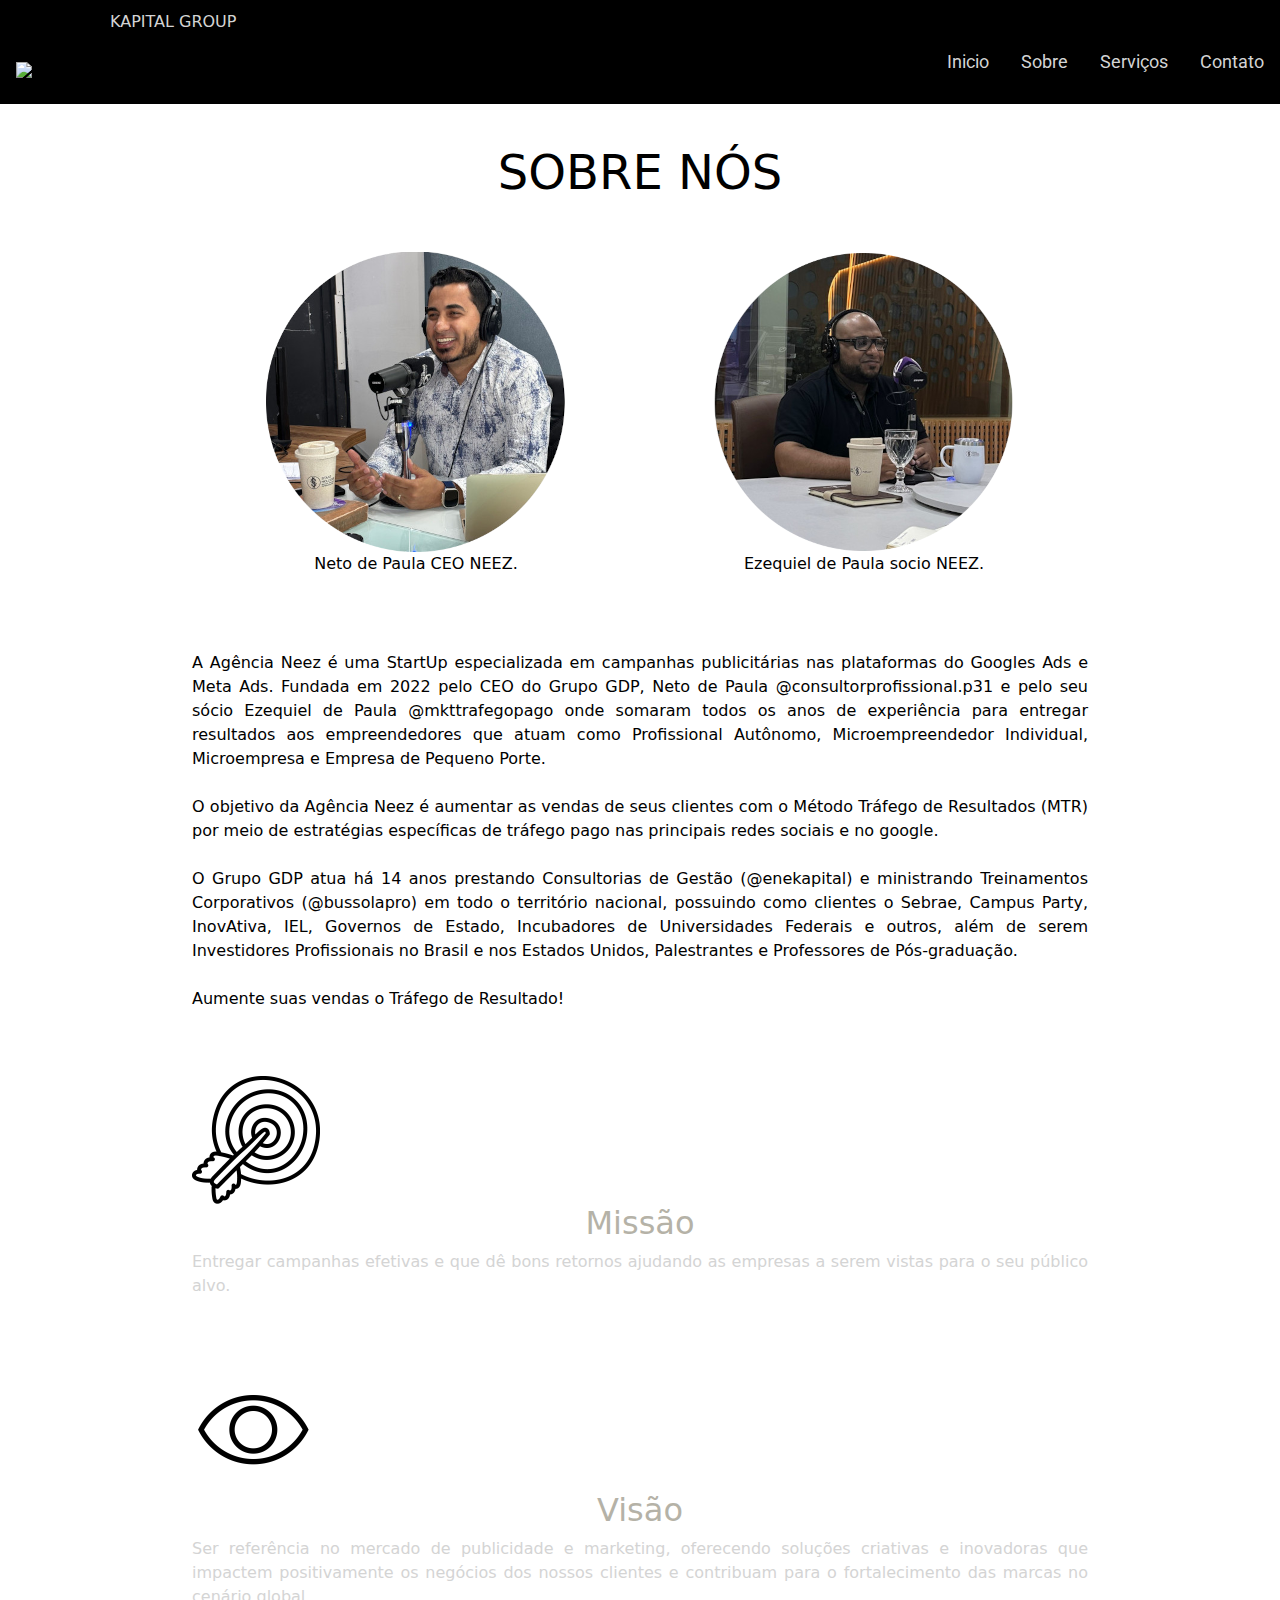
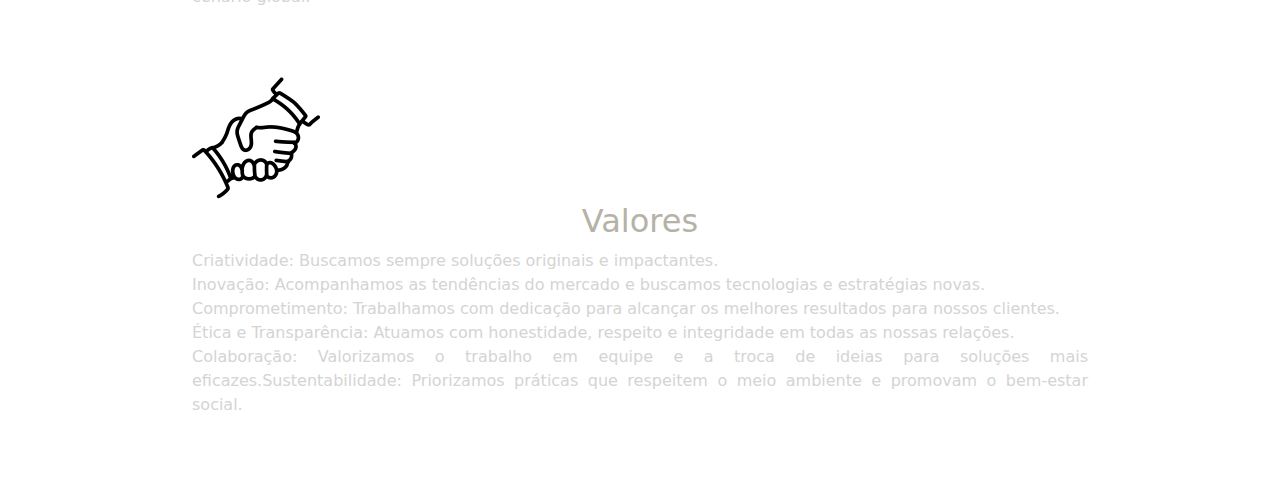
==== commit 9cd4d7f5: "Merge branch 'main' of https://github.com/Tuttul12/AgenciaNeez_Info" ====
--- a/about.html
+++ b/about.html
@@ -1,33 +1,34 @@
 <!DOCTYPE html>
 <html lang="pt-br">
-    <head>
-        <title>Sobre nós</title>
-        <meta charset="UTF-8">
-        <script src="https://kit.fontawesome.com/8090eeeaa7.js" crossorigin="anonymous"></script>
-        <link href="https://cdn.jsdelivr.net/npm/bootstrap@5.3.3/dist/css/bootstrap.min.css" rel="stylesheet" integrity="sha384-QWTKZyjpPEjISv5WaRU9OFeRpok6YctnYmDr5pNlyT2bRjXh0JMhjY6hW+ALEwIH" crossorigin="anonymous">
-        <link rel="stylesheet" href="css/style.css">
-        <meta http-equiv="X-UA-Compatible" content="ie=edge">
-        <link rel="preconnect" href="https://fonts.googleapis.com">
-        <link rel="preconnect" href="https://fonts.gstatic.com" crossorigin>
-        <link href="https://fonts.googleapis.com/css2?family=Roboto&display=swap" rel="stylesheet">
-         <meta http-equiv="Content-Secury-Policy" content="default-src 'self'; script-src 'self'">
-    </head>
-    <body>
+  <head>
+    <title>NEEZ</title>
+      <meta charset="UTF-8">
+      <script src="https://kit.fontawesome.com/8090eeeaa7.js" crossorigin="anonymous"></script>
+      <link href="https://cdn.jsdelivr.net/npm/bootstrap@5.3.3/dist/css/bootstrap.min.css" rel="stylesheet" integrity="sha384-QWTKZyjpPEjISv5WaRU9OFeRpok6YctnYmDr5pNlyT2bRjXh0JMhjY6hW+ALEwIH" crossorigin="anonymous">
+      <link rel="stylesheet" href="css/style.css">
+      <meta http-equiv="X-UA-Compatible" content="ie=edge">
+      <link rel="preconnect" href="https://fonts.googleapis.com">
+      <link rel="preconnect" href="https://fonts.gstatic.com" crossorigin>
+      <link href="https://fonts.googleapis.com/css2?family=Roboto&display=swap" rel="stylesheet">
+      <script defer src="/js/app.js"></script>
+       <meta http-equiv="Content-Secury-Policy" content="default-src 'self'; script-src 'self'">
+  </head>
+  <body>
     <script src="script-local.js"></script>
     <header id="inicio" class="header">
       <div class="header-top-group">
         <div class="container">
           <div class="header-left">KAPITAL GROUP</div>
             <div class="header-right">
-              <a href="wa.me"><i class="fa-brands fa-whatsapp fa-xl"></i></a>
-              <a href="https://www.instagram.com/agencianeez/"><i class="fa-brands fa-instagram fa-xl"></i></a>
+              <a href="wa.me" target="_blank"><i class="fa-brands fa-whatsapp fa-xl"></i></a>
+              <a href="https://www.instagram.com/agencianeez/" target="_blank"><i class="fa-brands fa-instagram fa-xl"></i></a>
             </div>
           </div>
         </div>
       </div>
 <!--Menu de navegação-->
-      <nav class="nav">
-        <a href="index.html" class="logo-nav"><img src="../AgenciaNeez_Info/images/logo_2.ico" width="80px"></a>
+    <nav class="nav">
+        <a href="index.html" class="logo-nav"><img src="./images/logo_2.png" width="80px"></a>
         <button class="hamburger"></button>
         <ul class="nav-list">
           <li><a href="index.html">Inicio</a></li>
@@ -41,7 +42,17 @@
 <!--Sessão Sobre-->
       <main class="about">
         <article class="about">
-          <h2 class="about">SOBRE NÓS</h2>
+          <h1 class="about">SOBRE NÓS</h1>
+          <div class="galeria">
+            <figure>
+              <img src="images/netoredonda.png" alt="Descrição da imagem 1" />
+                <figcaption>Neto de Paula CEO NEEZ.</figcaption>
+          </figure>
+    <figure>
+        <img src="images/ezequielredonda.png" alt="Descrição da imagem 2" />
+        <figcaption>Ezequiel de Paula socio NEEZ.</figcaption>
+    </figure>
+    </div>
             <p class="about">A Agência Neez é uma StartUp especializada em campanhas publicitárias nas plataformas do Googles Ads e Meta Ads. Fundada em 2022 pelo
                   CEO do Grupo GDP, Neto de Paula @consultorprofissional.p31 e pelo seu sócio Ezequiel de Paula @mkttrafegopago onde somaram todos os
                   anos de experiência para entregar resultados aos empreendedores que atuam como Profissional Autônomo, Microempreendedor Individual,
@@ -53,42 +64,31 @@
                   e outros, além de serem Investidores Profissionais no Brasil e nos Estados Unidos, Palestrantes e Professores de Pós-graduação.</br></br>
                   Aumente suas vendas o Tráfego de Resultado!
             </p>
-              <div class="galeria">
-    <figure>
-        <img src="images/netoredonda.jpeg" alt="Descrição da imagem 1" />
-        <figcaption>Neto de Paula CEO NEEZ.</figcaption>
-    </figure>
-    <figure>
-        <img src="images/ezequielredonda.jpeg" alt="Descrição da imagem 2" />
-        <figcaption>Ezequiel de Paula socio NEEZ.</figcaption>
-    </figure>
-              
+            <div class="missao">
+              <img src="images/missao.png" alt="Icone missao"/>
+              <h2 class="ideais">Missão</h2>
+              </div>
+              <p class="ideais">Entregar campanhas efetivas e que dê bons retornos ajudando as empresas a serem vistas para o seu público alvo.</p>
+                
+              <div class="visao">
+                <img  src="images/visao.png" alt="icones visao">
+                <h2 class="ideais">Visão</h2>
+              </div>
+              <p class="ideais">Ser referência no mercado de publicidade e marketing, oferecendo soluções criativas e inovadoras que impactem positivamente os negócios dos nossos clientes e contribuam para o fortalecimento das marcas no cenário global. </p>
+
+              <div class="valor">
+                <img  src="images/valores.png" alt="Icones Valores">
+                <h2 class="ideais" >Valores</h2>
+              </div>
+                      <p class="ideais">
+                        <spam>Criatividade:</spam> Buscamos sempre soluções originais e impactantes. <br>
+                        <spam>Inovação:</spam> Acompanhamos as tendências do mercado e buscamos tecnologias e estratégias novas. <br>
+                        <spam>Comprometimento:</spam> Trabalhamos com dedicação para alcançar os melhores resultados para nossos clientes. <br>
+                        <spam>Ética e Transparência:</spam> Atuamos com honestidade, respeito e integridade em todas as nossas relações. <br>
+                        <spam>Colaboração:</spam> Valorizamos o trabalho em equipe e a troca de ideias para soluções mais eficazes.Sustentabilidade: Priorizamos práticas que respeitem o meio ambiente e promovam o bem-estar social.
+                      </p>
+            </div>
         </article>
       </main>
-       <footer class="footers">
-      <section class="footer">
-        <div class="social">
-            <a href="wa.me" target="_blank"><i class="fa-brands fa-whatsapp fa-xl"></i></a>
-              <a href="https://www.instagram.com/agencianeez/" target="_blank"><i class="fa-brands fa-instagram fa-xl"></i></a>
-        </div>
-        <ul class="list-footer">
-          <li>
-            <a href="#">Home</a>
-          </li>
-          <li>
-            <a href="about.html">Sobre</a>
-          </li>
-          <li>
-            <a href="services.html">Serviços</a>
-          </li>
-          <li>
-            <a href="contact.html">Contato</a>
-          </li>
-        </ul>
-        <p class="copyright">
-          Kapital Group @ 2024
-        </p>
-      </section>
-    </footer>
     </body>
     </html>--- a/css/style.css
+++ b/css/style.css
@@ -191,6 +191,7 @@
   -webkit-backdrop-filter: blur(7.4px);
   backdrop-filter: blur(7.4px);
   border: 1px solid rgba(255, 255, 255, 0.4);
+  margin-bottom: 48px;
 }
 
 .slider-items {
@@ -265,6 +266,7 @@
 .galeria {
   display: flex;
   justify-content: space-around;
+  margin-bottom: 65px;
 }
 figure {
   margin: 10px;
@@ -275,15 +277,17 @@
   height: auto; /* Mantém a proporção da imagem */
 }
 
-h2.about {
-  color: black;
+article > h1.about {
+  color: rgb(0, 0, 0);
   padding-left: 15%;
   padding-right: 15%;
-}
-
-article > div > p {
+  text-align: center;
+}
+
+article > p {
   align-items: center;
   flex-direction: column;
+  margin-bottom: 65px;
 }
 p.about {
   color: #000;
@@ -348,7 +352,19 @@
   position: relative;
 }
 
-button {
+div.card > ul {
+  list-style-type: "\🗸\00A0";
+  list-style-position: inside;
+}
+
+@media (max-widht: 750px) {
+  .card {
+    flex-direction: column;
+    z-index: 1;
+  }
+}
+
+input {
   background-color: #4e534e;
   color: #fff;
   width: 120px;
@@ -363,7 +379,63 @@
 button:hover {
   transform: scale(1.1);
 }
-
+/* Estilização Contato */
+
+.cont {
+  display: flex;
+  justify-content: center;
+  align-items: center;
+  width: 100%;
+  height: 100vh;
+}
+
+.form_box {
+  display: flex;
+  flex-direction: column;
+  background-color: #fff;
+  border-radius: 8px;
+  width: 700px;
+}
+
+.form_box .title {
+  padding: 24px 32px;
+  font-size: 24px;
+  border-bottom: thin solid #d4d4d4;
+}
+
+.form_box form {
+  display: flex;
+  align-items: start;
+  flex-wrap: wrap;
+  padding: 32px;
+}
+
+.form_box input,
+.form_box textarea {
+  width: calc(50% - 8px);
+  height: 48px;
+  border-radius: 8px;
+  border: thin solid #d5d5d5;
+  padding-left: 16px;
+  margin-bottom: 16px;
+  font-size: 16px;
+}
+
+.form_box input:first-child {
+  margin-right: 16px;
+}
+
+.form_box input[name="email"] {
+  width: 100%;
+}
+
+.form_box textarea {
+  width: 100%;
+  height: 180px;
+  padding: 16px;
+}
+
+/* Fim estilização Contato */
 /* Estilização Footer*/
 
 .footers {
@@ -432,4 +504,4 @@
   color: #d4d4d4;
 }
 
-/* Fim Estilização Footer*/
+/* Fim Estilização Footer*/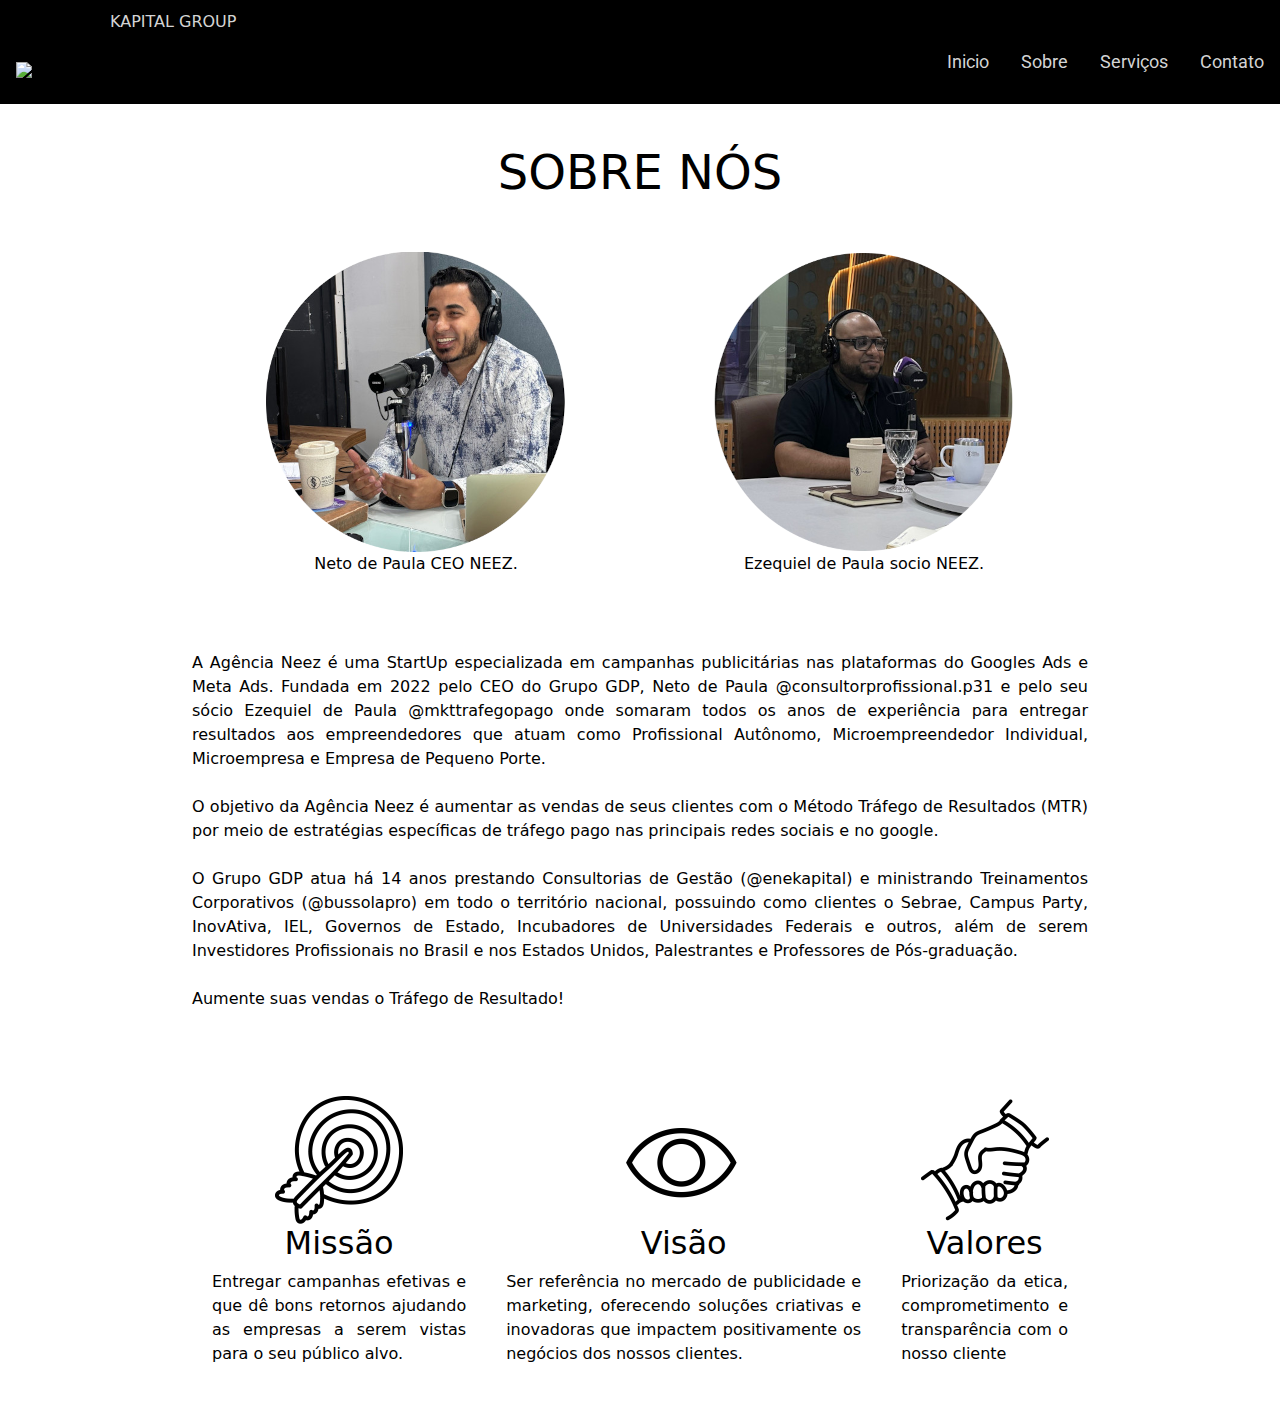
==== commit bafbb866: "Merge branch 'main' of https://github.com/Tuttul12/AgenciaNeez_Info" ====
--- a/about.html
+++ b/about.html
@@ -11,7 +11,8 @@
       <link rel="preconnect" href="https://fonts.gstatic.com" crossorigin>
       <link href="https://fonts.googleapis.com/css2?family=Roboto&display=swap" rel="stylesheet">
       <script defer src="/js/app.js"></script>
-       <meta http-equiv="Content-Secury-Policy" content="default-src 'self'; script-src 'self'">
+      <meta http-equiv="Content-Secury-Policy" content="default-src 'self'; script-src 'self'">
+      <link rel="shortcut icon" href="/images/logo_2.png" type="image/x-icon">
   </head>
   <body>
     <script src="script-local.js"></script>
@@ -64,30 +65,23 @@
                   e outros, além de serem Investidores Profissionais no Brasil e nos Estados Unidos, Palestrantes e Professores de Pós-graduação.</br></br>
                   Aumente suas vendas o Tráfego de Resultado!
             </p>
-            <div class="missao">
-              <img src="images/missao.png" alt="Icone missao"/>
-              <h2 class="ideais">Missão</h2>
+              <div class="conteudoideais">
+                <div class="ideais">
+                    <img src="images/missao.png" alt="Ícone da Missão">
+                    <h2>Missão</h2>
+                    <p>Entregar campanhas efetivas e que dê bons retornos ajudando as empresas a serem vistas para o seu público alvo.</p>
+                </div>
+                <div class="ideais">
+                    <img src="images/visao.png" alt="Ícone da Visão">
+                    <h2>Visão</h2>
+                    <p>Ser referência no mercado de publicidade e marketing, oferecendo soluções criativas e inovadoras que impactem positivamente os negócios dos nossos clientes.</p>
+                </div>
+                <div class="ideais">
+                    <img src="images/valores.png" alt="Ícone dos Valores">
+                    <h2>Valores</h2>
+                    <p>Priorização da etica, comprometimento e transparência com o nosso cliente </p>
+                </div>
               </div>
-              <p class="ideais">Entregar campanhas efetivas e que dê bons retornos ajudando as empresas a serem vistas para o seu público alvo.</p>
-                
-              <div class="visao">
-                <img  src="images/visao.png" alt="icones visao">
-                <h2 class="ideais">Visão</h2>
-              </div>
-              <p class="ideais">Ser referência no mercado de publicidade e marketing, oferecendo soluções criativas e inovadoras que impactem positivamente os negócios dos nossos clientes e contribuam para o fortalecimento das marcas no cenário global. </p>
-
-              <div class="valor">
-                <img  src="images/valores.png" alt="Icones Valores">
-                <h2 class="ideais" >Valores</h2>
-              </div>
-                      <p class="ideais">
-                        <spam>Criatividade:</spam> Buscamos sempre soluções originais e impactantes. <br>
-                        <spam>Inovação:</spam> Acompanhamos as tendências do mercado e buscamos tecnologias e estratégias novas. <br>
-                        <spam>Comprometimento:</spam> Trabalhamos com dedicação para alcançar os melhores resultados para nossos clientes. <br>
-                        <spam>Ética e Transparência:</spam> Atuamos com honestidade, respeito e integridade em todas as nossas relações. <br>
-                        <spam>Colaboração:</spam> Valorizamos o trabalho em equipe e a troca de ideias para soluções mais eficazes.Sustentabilidade: Priorizamos práticas que respeitem o meio ambiente e promovam o bem-estar social.
-                      </p>
-            </div>
         </article>
       </main>
     </body>
--- a/css/style.css
+++ b/css/style.css
@@ -216,6 +216,44 @@
   width: 12%;
   margin: 25px;
 }
+
+/* Estilização da Section Sec*/
+
+.sec .second {
+  display: flex;
+  align-items: center;
+}
+
+.sec .user-img {
+  width: 50%;
+}
+
+.sec .user-img img {
+  width: 100%;
+  border-radius: 10px;
+}
+
+.sec .user-text {
+  width: 50%;
+  padding-left: 90px;
+}
+
+.sec .user-text h3 {
+  font-size: 2.5em;
+}
+
+.sec .user-text p {
+  margin: 20px 0;
+  color: #000;
+  font-size: 16px;
+}
+
+.sec .user-text p b {
+  color: #4e534e;
+  font-size: 16px;
+}
+
+/* Fim da estilização Section sec */
 /* Fim Estilização Home */
 
 .container-fluid {
@@ -291,6 +329,27 @@
 }
 p.about {
   color: #000;
+}
+
+.conteudoideais {
+  display: flex;
+  justify-content: space-between;
+}
+
+.ideais{
+  border: 3px;
+  padding: 20px;
+  text-align: center;
+  color: #000;
+  
+}
+.ideais >h2{
+  color: #000;
+}
+.ideais >p{
+  color: #000;
+  text-align: justify;
+  margin-left: 0;
 }
 
 .text-align {
@@ -323,61 +382,98 @@
   background-color: #9e9ea0;
 }
 
+/* Estilização card de vendas */
+main .product {
+  display: flex;
+  flex-direction: row;
+  width: 100%;
+  height: 100vh;
+}
 .product {
-  display: flex;
-  flex-direction: row;
-}
-
-.card h1 {
-  text-align: center;
-}
-
-.card {
-  text-align: center;
+  width: 1100px;
+  height: 100%;
+  margin: auto;
+  display: flex;
+  align-items: center;
+  justify-content: space-around;
+  color: white;
+}
+
+.product .card {
+  width: 300px;
+  height: 512px;
+  padding: 10px 0;
+  border-radius: 15px;
+  box-shadow: 2px 5px 15px #000;
+  background-color: #2c2c31;
   color: #fff;
-  margin: 64px;
-  padding: 8px;
-  width: 300px;
-  height: 480px;
-  background-color: #000;
-  box-shadow: 10px 5px 5px #000;
-  border-radius: 2%;
-  overflow-y: hidden;
-  opacity: calc(0.8);
+}
+
+.card-title {
+  height: 80px;
+  border-bottom: 2px solid #4e534e;
+  display: flex;
+  justify-content: center;
+  flex-direction: column;
+  align-items: center;
+}
+
+.product .card .card-title h2 {
+  font-size: 30px;
+  color: #9e9ea0;
+}
+
+.product .card .card-title p span {
+  font-size: 20px;
   letter-spacing: monospace;
-  font-size: medium;
-  text-align: justify;
-  align-items: center;
-  border: 4px solid #2c2c31;
-  position: relative;
-}
-
-div.card > ul {
-  list-style-type: "\🗸\00A0";
-  list-style-position: inside;
-}
-
-@media (max-widht: 750px) {
-  .card {
-    flex-direction: column;
-    z-index: 1;
-  }
-}
-
-input {
-  background-color: #4e534e;
-  color: #fff;
+}
+
+.card-content {
+  min-height: 340px;
+}
+
+.card-content ul {
+  padding: 10px 30px;
+  gap: 8px;
+  display: flex;
+  flex-direction: column;
+}
+
+.card-content ul li {
+  list-style: none;
+  padding: 2px;
+  letter-spacing: monospace;
+}
+
+.card-content ul li i {
+  margin-right: 2px;
+}
+.card-action {
+  display: flex;
+  height: 60px;
+  justify-content: center;
+  align-items: center;
+}
+
+.card-action button {
   width: 120px;
-  height: 30px;
-  font-size: large;
-  cursor: grabbing;
-  border-radius: 15px;
-  text-align: center;
-  border: 1px solid #4e534e;
-}
-
-button:hover {
-  transform: scale(1.1);
+  padding: 10px 20px;
+  background: white;
+  border-radius: 20px;
+  outline: none;
+  border: none;
+  cursor: pointer;
+  transition: 0.3s;
+}
+
+.card-action button:hover {
+  background: #17ead9;
+}
+
+.card-action button a {
+  text-decoration: none;
+  color: #000;
+  font-size: 15px;
 }
 /* Estilização Contato */
 
@@ -504,4 +600,4 @@
   color: #d4d4d4;
 }
 
-/* Fim Estilização Footer*/+/* Fim Estilização Footer*/
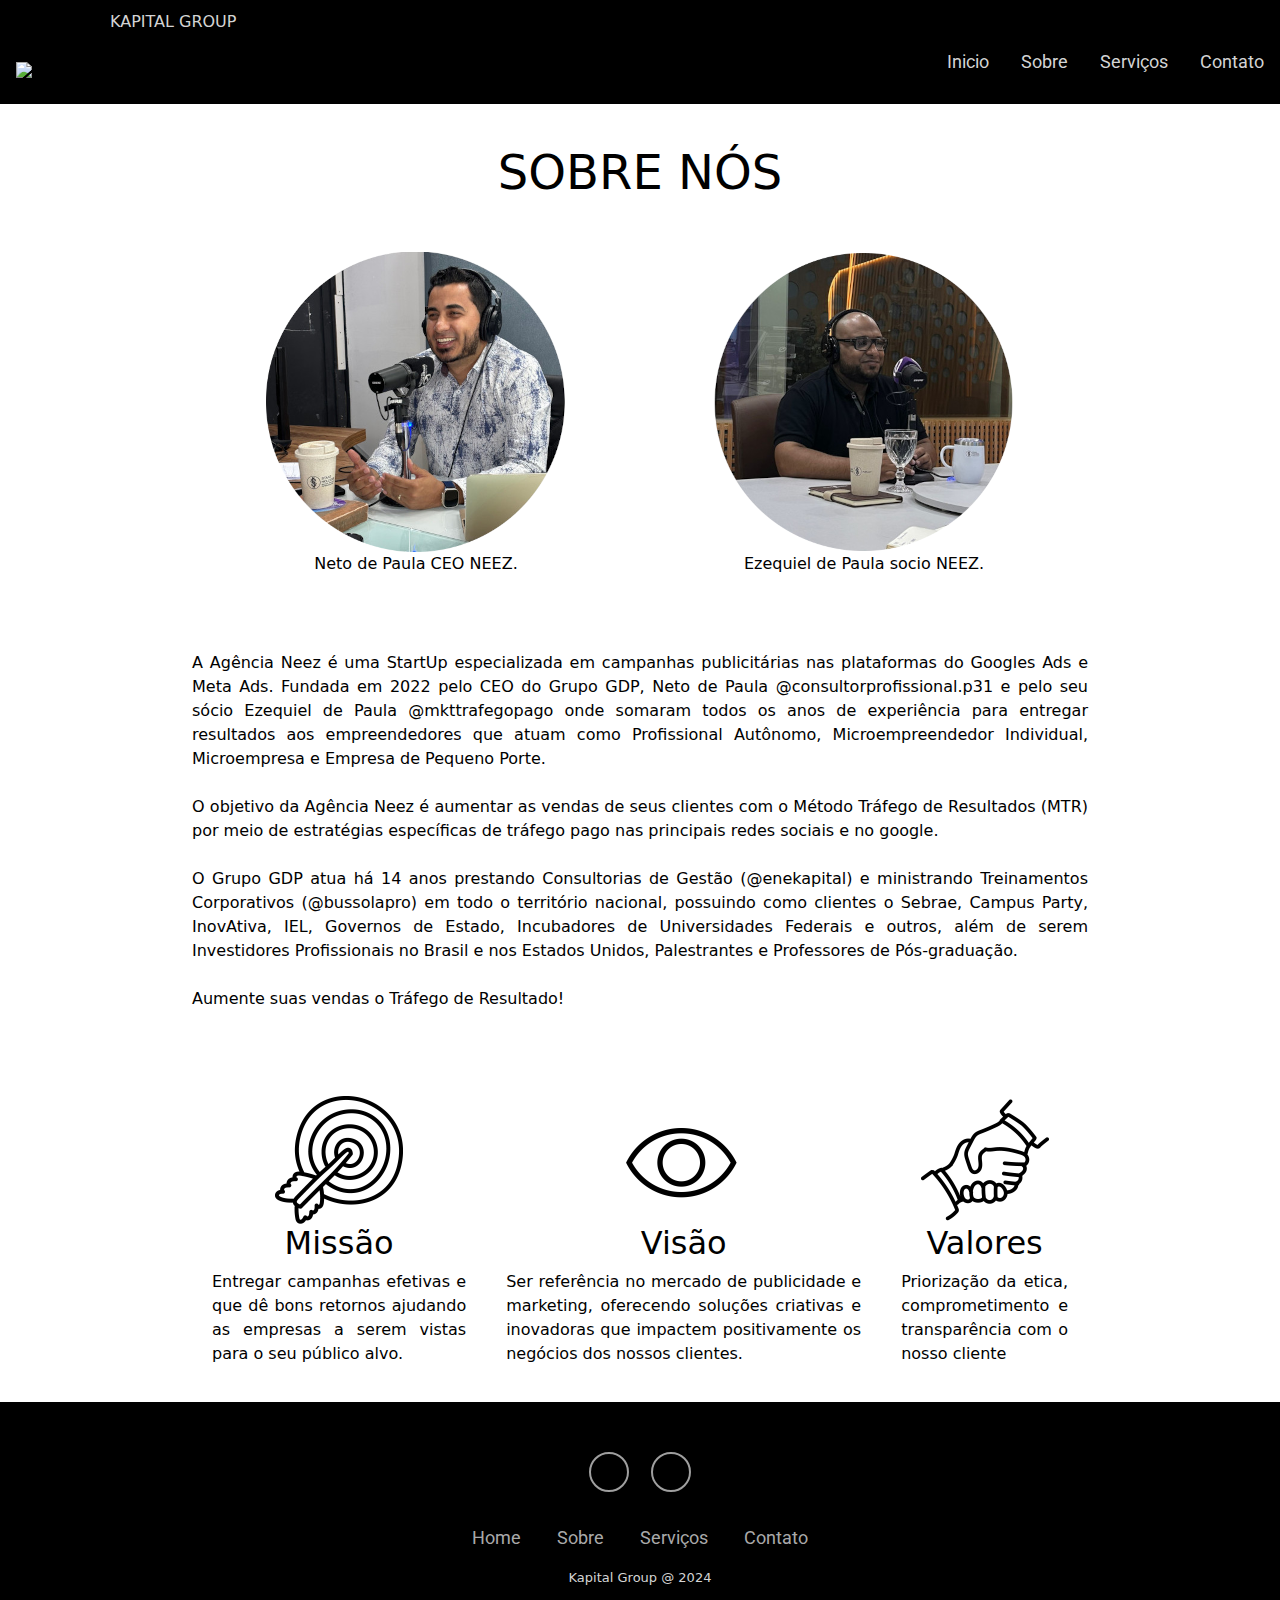
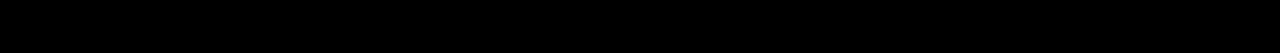
==== commit 1a3bd340: "Links" ====
--- a/about.html
+++ b/about.html
@@ -21,7 +21,7 @@
         <div class="container">
           <div class="header-left">KAPITAL GROUP</div>
             <div class="header-right">
-              <a href="wa.me" target="_blank"><i class="fa-brands fa-whatsapp fa-xl"></i></a>
+              <a href="https://wa.me/+5562991663855" target="_blank"><i class="fa-brands fa-whatsapp fa-xl"></i></a>
               <a href="https://www.instagram.com/agencianeez/" target="_blank"><i class="fa-brands fa-instagram fa-xl"></i></a>
             </div>
           </div>
@@ -84,5 +84,32 @@
               </div>
         </article>
       </main>
+      <!--Inicio Footer-->
+    <footer class="footers">
+      <section class="footer">
+        <div class="social">
+            <a href="https://wa.me/+5562991663855" target="_blank"><i class="fa-brands fa-whatsapp fa-xl"></i></a>
+              <a href="https://www.instagram.com/agencianeez/" target="_blank"><i class="fa-brands fa-instagram fa-xl"></i></a>
+        </div>
+        <ul class="list-footer">
+          <li>
+            <a href="#">Home</a>
+          </li>
+          <li>
+            <a href="about.html">Sobre</a>
+          </li>
+          <li>
+            <a href="services.html">Serviços</a>
+          </li>
+          <li>
+            <a href="contact.html">Contato</a>
+          </li>
+        </ul>
+        <p class="copyright">
+          Kapital Group @ 2024
+        </p>
+      </section>
+    </footer>
+<!--Fim Footer-->
     </body>
     </html>--- a/css/style.css
+++ b/css/style.css
@@ -336,17 +336,16 @@
   justify-content: space-between;
 }
 
-.ideais{
+.ideais {
   border: 3px;
   padding: 20px;
   text-align: center;
   color: #000;
-  
-}
-.ideais >h2{
+}
+.ideais > h2 {
   color: #000;
 }
-.ideais >p{
+.ideais > p {
   color: #000;
   text-align: justify;
   margin-left: 0;
@@ -467,7 +466,8 @@
 }
 
 .card-action button:hover {
-  background: #17ead9;
+  background: #4e534e;
+  color: #d4d4d4;
 }
 
 .card-action button a {
@@ -475,6 +475,15 @@
   color: #000;
   font-size: 15px;
 }
+
+@media (max-width: 768px) {
+  .product {
+    display: block;
+    flex-direction: column;
+    z-index: 1;
+  }
+}
+
 /* Estilização Contato */
 
 .cont {
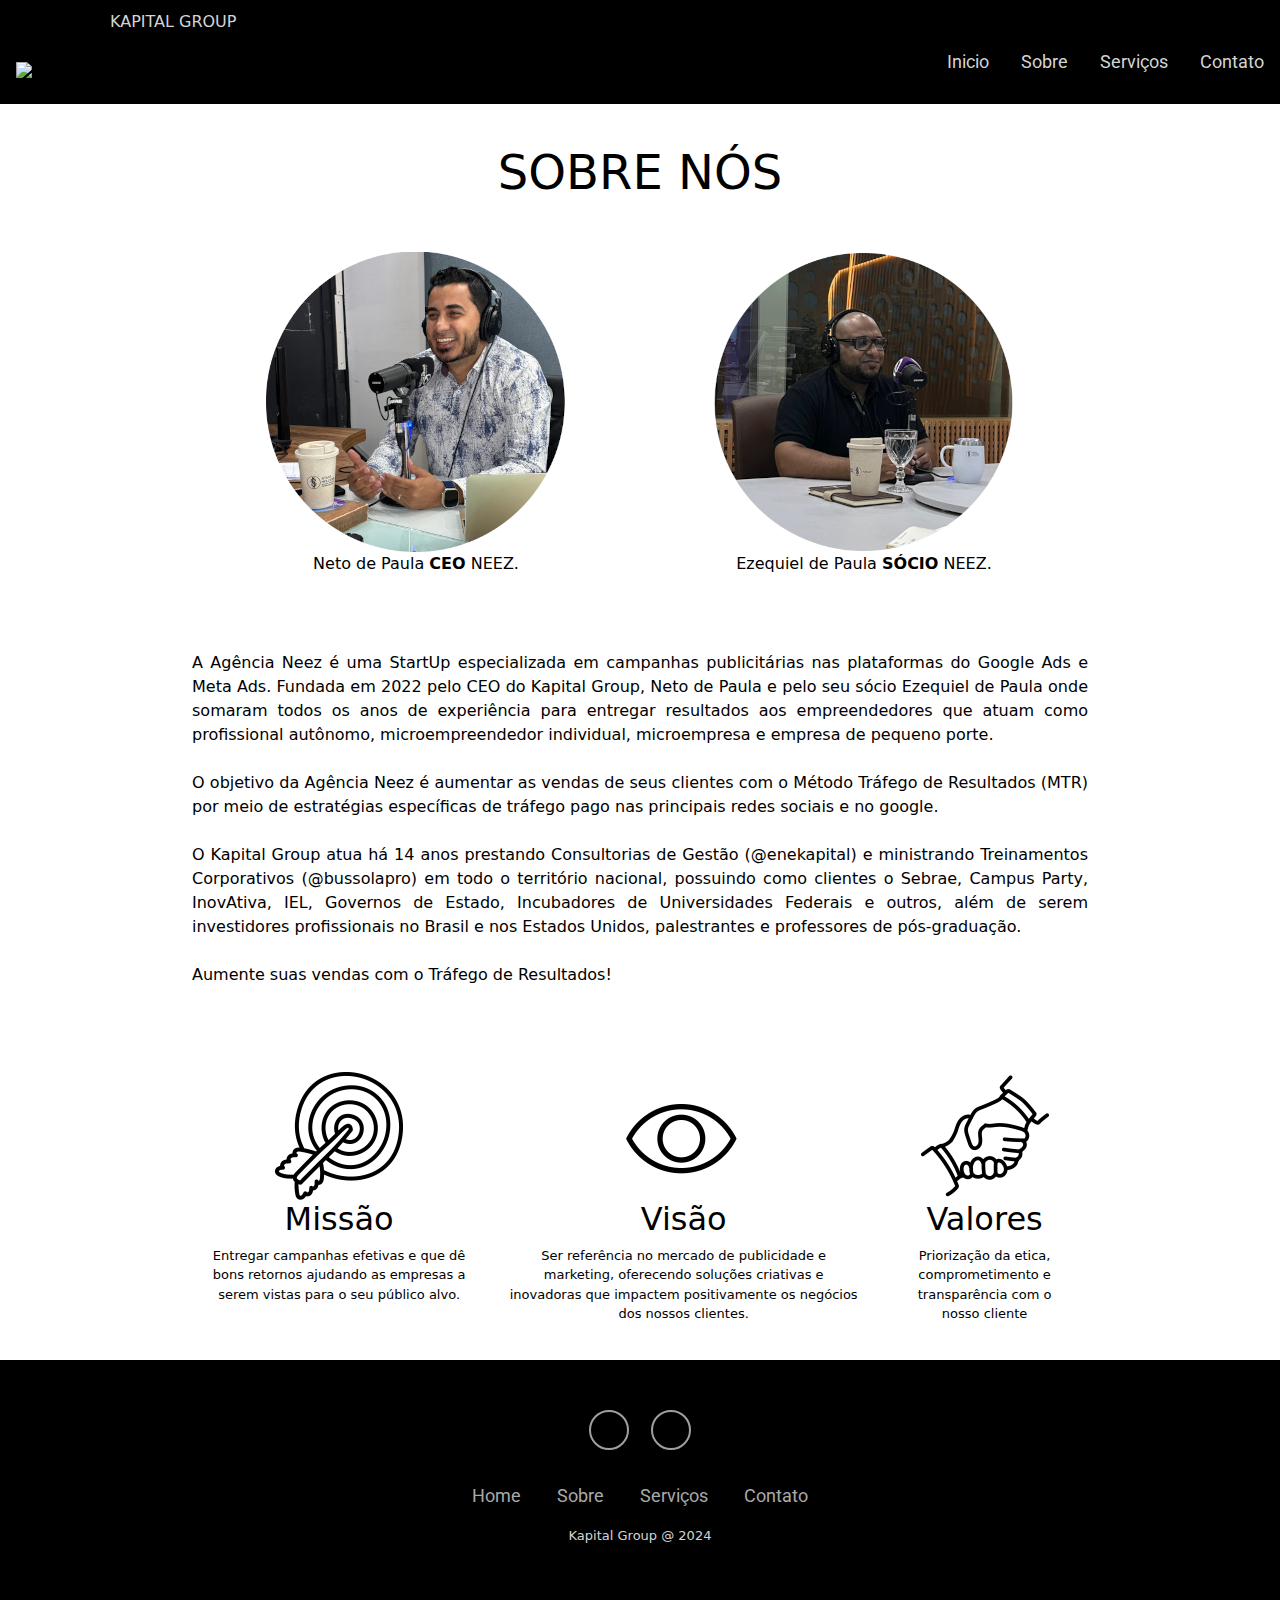
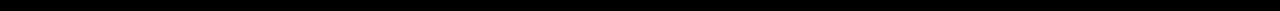
==== commit 5d323adf: "Update about.html" ====
--- a/about.html
+++ b/about.html
@@ -6,13 +6,14 @@
       <script src="https://kit.fontawesome.com/8090eeeaa7.js" crossorigin="anonymous"></script>
       <link href="https://cdn.jsdelivr.net/npm/bootstrap@5.3.3/dist/css/bootstrap.min.css" rel="stylesheet" integrity="sha384-QWTKZyjpPEjISv5WaRU9OFeRpok6YctnYmDr5pNlyT2bRjXh0JMhjY6hW+ALEwIH" crossorigin="anonymous">
       <link rel="stylesheet" href="css/style.css">
-      <meta http-equiv="X-UA-Compatible" content="ie=edge">
       <link rel="preconnect" href="https://fonts.googleapis.com">
       <link rel="preconnect" href="https://fonts.gstatic.com" crossorigin>
       <link href="https://fonts.googleapis.com/css2?family=Roboto&display=swap" rel="stylesheet">
       <script defer src="/js/app.js"></script>
       <meta http-equiv="Content-Secury-Policy" content="default-src 'self'; script-src 'self'">
       <link rel="shortcut icon" href="/images/logo_2.png" type="image/x-icon">
+      <link rel="preload" href="/images/netoredonda.png" as="image">
+      <link rel="preload" href="/images/ezequielredonda.png" as="image">
   </head>
   <body>
     <script src="script-local.js"></script>
@@ -47,23 +48,23 @@
           <div class="galeria">
             <figure>
               <img src="images/netoredonda.png" alt="Descrição da imagem 1" />
-                <figcaption>Neto de Paula CEO NEEZ.</figcaption>
+                <figcaption>Neto de Paula <strong>CEO</strong> NEEZ.</figcaption>
           </figure>
     <figure>
         <img src="images/ezequielredonda.png" alt="Descrição da imagem 2" />
-        <figcaption>Ezequiel de Paula socio NEEZ.</figcaption>
+        <figcaption>Ezequiel de Paula <strong>SÓCIO</strong> NEEZ.</figcaption>
     </figure>
     </div>
-            <p class="about">A Agência Neez é uma StartUp especializada em campanhas publicitárias nas plataformas do Googles Ads e Meta Ads. Fundada em 2022 pelo
-                  CEO do Grupo GDP, Neto de Paula @consultorprofissional.p31 e pelo seu sócio Ezequiel de Paula @mkttrafegopago onde somaram todos os
-                  anos de experiência para entregar resultados aos empreendedores que atuam como Profissional Autônomo, Microempreendedor Individual,
-                  Microempresa e Empresa de Pequeno Porte.</br></br>
+            <p class="about">A Agência Neez é uma StartUp especializada em campanhas publicitárias nas plataformas do Google Ads e Meta Ads. Fundada em 2022 pelo
+                  CEO do Kapital Group, Neto de Paula e pelo seu sócio Ezequiel de Paula onde somaram todos os
+                  anos de experiência para entregar resultados aos empreendedores que atuam como profissional autônomo, microempreendedor individual,
+                  microempresa e empresa de pequeno porte.</br></br>
                   O objetivo da Agência Neez é aumentar as vendas de seus clientes com o Método Tráfego de Resultados (MTR) por meio de estratégias
                   específicas de tráfego pago nas principais redes sociais e no google.</br></br>
-                  O Grupo GDP atua há 14 anos prestando Consultorias de Gestão (@enekapital) e ministrando Treinamentos Corporativos (@bussolapro) em
+                  O Kapital Group atua há 14 anos prestando Consultorias de Gestão (@enekapital) e ministrando Treinamentos Corporativos (@bussolapro) em
                   todo o território nacional, possuindo como clientes o Sebrae, Campus Party, InovAtiva, IEL, Governos de Estado, Incubadores de Universidades Federais
-                  e outros, além de serem Investidores Profissionais no Brasil e nos Estados Unidos, Palestrantes e Professores de Pós-graduação.</br></br>
-                  Aumente suas vendas o Tráfego de Resultado!
+                  e outros, além de serem investidores profissionais no Brasil e nos Estados Unidos, palestrantes e professores de pós-graduação.</br></br>
+                  Aumente suas vendas com o Tráfego de Resultados!
             </p>
               <div class="conteudoideais">
                 <div class="ideais">
--- a/css/style.css
+++ b/css/style.css
@@ -20,13 +20,13 @@
 .header {
   background: #000;
   padding-inline: 16px;
+  transition: 1.2s;
 }
 
 .nav {
   max-width: 1280px;
   height: 70px;
   margin-inline: auto;
-
   display: flex;
   justify-content: space-between;
   align-items: center;
@@ -347,8 +347,9 @@
 }
 .ideais > p {
   color: #000;
-  text-align: justify;
+  text-align: center;
   margin-left: 0;
+  font-size: 13px;
 }
 
 .text-align {
@@ -396,6 +397,26 @@
   align-items: center;
   justify-content: space-around;
   color: white;
+}
+
+@media (max-width: 768px) {
+  .product {
+    grid-template-columns: repeat(2, 1fr);
+    display: grid;
+    flex-direction: column;
+    justify-content: space-around;
+    width: 100%;
+  }
+}
+
+@media (max-width: 480px) {
+  .product {
+    grid-template-columns: 1fr;
+    display: grid;
+    flex-direction: column;
+    justify-content: space-around;
+    width: 100%;
+  }
 }
 
 .product .card {
@@ -417,12 +438,12 @@
   align-items: center;
 }
 
-.product .card .card-title h2 {
+.card-title h2 {
   font-size: 30px;
   color: #9e9ea0;
 }
 
-.product .card .card-title p span {
+.card-title p span {
   font-size: 20px;
   letter-spacing: monospace;
 }
@@ -476,14 +497,6 @@
   font-size: 15px;
 }
 
-@media (max-width: 768px) {
-  .product {
-    display: block;
-    flex-direction: column;
-    z-index: 1;
-  }
-}
-
 /* Estilização Contato */
 
 .cont {
